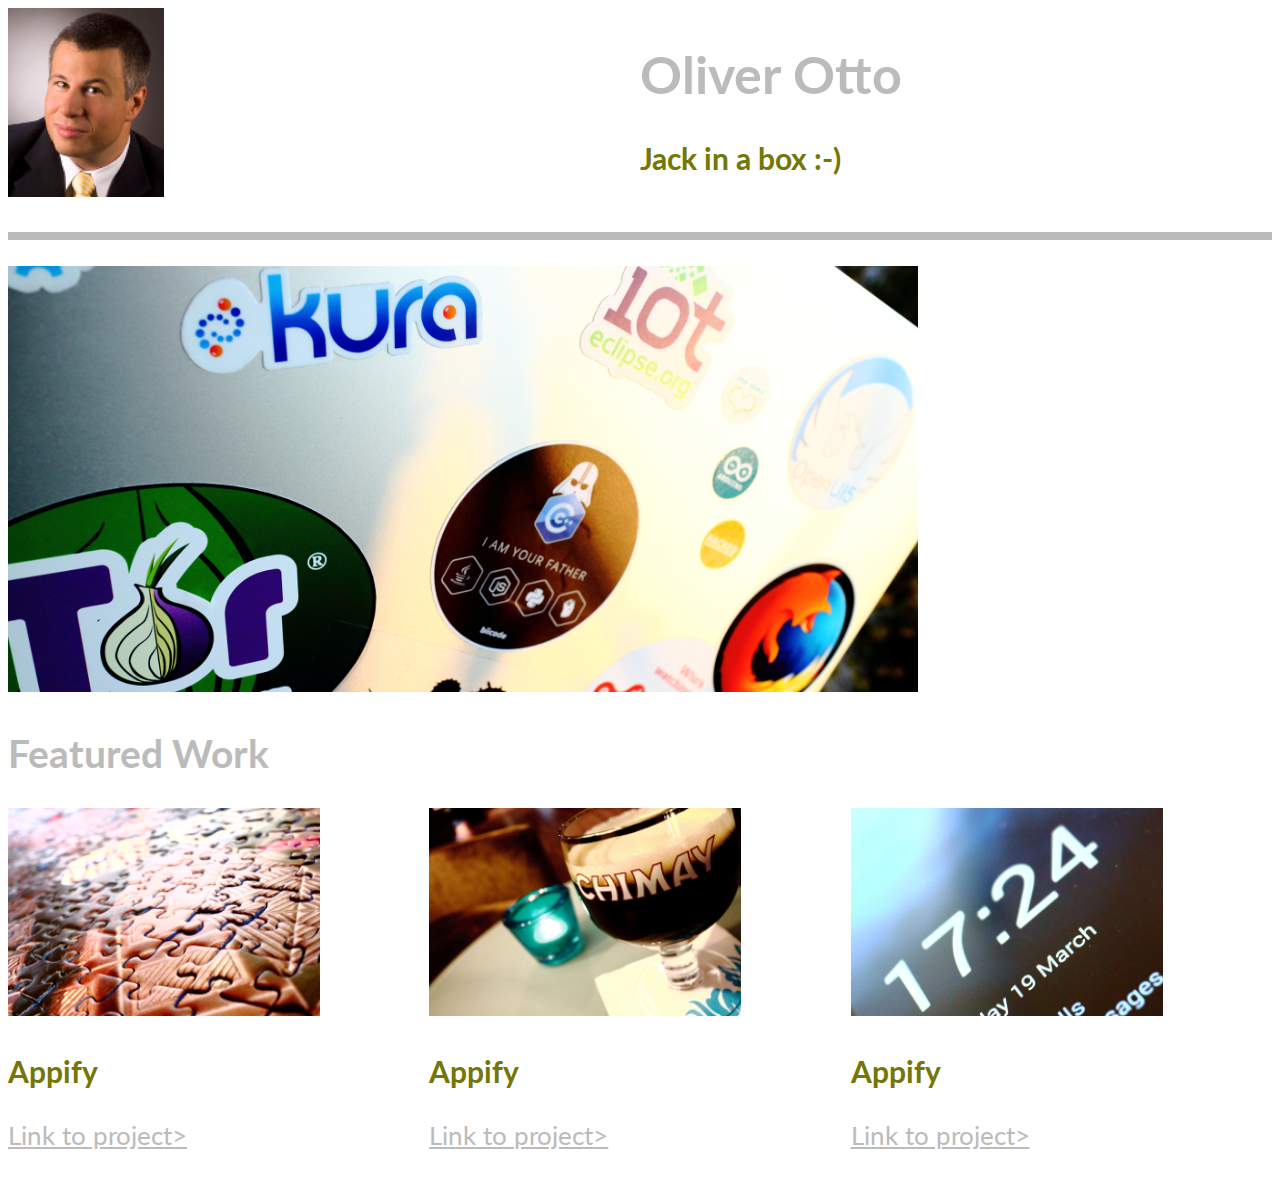
==== framework/index.html @ a053fed4 "version 0.9" ====
<!DOCTYPE HTML>
<html lang="en">
	<head>
		<link rel="stylesheet" type="text/css" href="css/main.css">
		<link href='http://fonts.googleapis.com/css?family=Lato' rel='stylesheet' type='text/css'>
		<meta name="robots" content="noindex,nofollow" />
		<meta name="viewport" content="width=320,initial-scale=1,minimum-scale=1" />
		<meta charset="UTF-8" />
		<title>Oliver Otto's Portfolio</title>	
	</head>

	<body>
	  <div class="grid">
		    <div class="row">
			    <div class="col-2">
			    	<IMG id="portrait" SRC="img/portrait.png" width="124" height="150" alt="portrait picture" >
			    </div>
			    <div class="col-4"></div>
			    <div class="col-6"><h1>Oliver Otto</h1><h3>Jack in a box :-)</h3></div>
		    </div>

		    <div class="row">
		    <div class="col-12">	
		    <p>	
		    <HR>
		    </p>
		    </div>	
		    </div>	
		    
		    <div class="row">
		      	<div class="col-12"><IMG id="main" SRC="img/main.png" width="1000" height="468" alt="main picture" ></div>
		    </div>
		      
		    <div class="row">
		      	<div class="col-12"><h2>Featured Work</h2></div>
		    </div>
		    	
		    <div class="row">
			    <div class="col-4"><IMG id="proj1" SRC="img/1.png" width="320" height="200" alt="project 1 picture" ><h3>Appify</h3><p><a href="http://github.com">Link to project></a></p></div>
			    <div class="col-4"><IMG id="proj2" SRC="img/2.png" width="320" height="200" alt="project 2 picture" ><h3>Appify</h3><p><a href="http://github.com">Link to project></a></p></div>
			    <div class="col-4"><IMG id="proj3" SRC="img/3.png" width="320" height="200" alt="project 3 picture" ><h3>Appify</h3><p><a href="http://github.com">Link to project></a></p></div>
		    </div>
		</div>
	</body>
</html>
---- framework/css/main.css ----
/* * {
	border: 1px solid red !important;
} */
* {
	-webkit-box-sizing: border-box;
	-moz-box-sizing: border-box;
	-ms-box-sizing: border-box;
	box-sizing: border-box;
}

*{
	font-family: 'Lato', sans-serif;
	background-color: #FFFFFF;
	/* font-size: 14px; */
	color: #BCBBBB;
}

body {
	font-size: 14px;
}

@media only screen and (min-width: 300px) and (max-width: 449px) {
	body {
		font-size: 10px;
	}
}

@media only screen and (min-width: 450px) and (max-width: 499px) {
	body {
		font-size: 12px;
	}
}

@media only screen and (min-width: 500px) and (max-width: 599px) {
	body {
		font-size: 14px;
	}
}

@media only screen and (min-width: 600px) and (max-width: 799px) {
	body {
		font-size: 16px;
	}
}

@media only screen and (min-width: 800px) and (max-width: 999px) {
	body {
		font-size: 18px;
	}
}

@media only screen and (min-width: 1000px) and (max-width: 1199px) {
	body {
		font-size: 22px;
	}
}

@media only screen and (min-width: 1200px) {
	body {
		font-size: 26px;
	}
}

h3{
	background-color: #FFFFFF;
	color: #747704;
}

hr{
background-color: #BCBBBB; 
color: #BCBBBB; 
border: 0; 
height: 0.3em; 
}

#portrait { 
	/* float: right; */
	width: 6em;
	height: auto;
}

#main { 
	/* float: right; */
	width: 35em;
	height: auto;
} 

#proj1 { 
	/* float: right; */
	width: 12em;
	height: auto;
} 

#proj2 { 
	/* float: right; */
	width: 12em;
	height: auto;
} 

#proj3 { 
	/* float: right; */
	width: 12em;
	height: auto;
}  

.row{
	width: 100%;
	display: flex;
	flex-wrap: wrap;
}

.col-1{
	width: 8.33%;
}

.col-2{
	width: 16.66%;
}

.col-3{
	width: 25%;
}

.col-4{
	width: 33.33%;
}

.col-5 {
    width: 41.66%;
}

.col-6 {
    width: 50%;
}

.col-7 {
    width: 58.33%;
}

.col-8 {
    width: 66.66%;
}

.col-9 {
    width: 75%;
}

.col-10 {
    width: 83.33%;
}

.col-11 {
    width: 91.66%;
}

.col-12 {
    width: 100%;
}
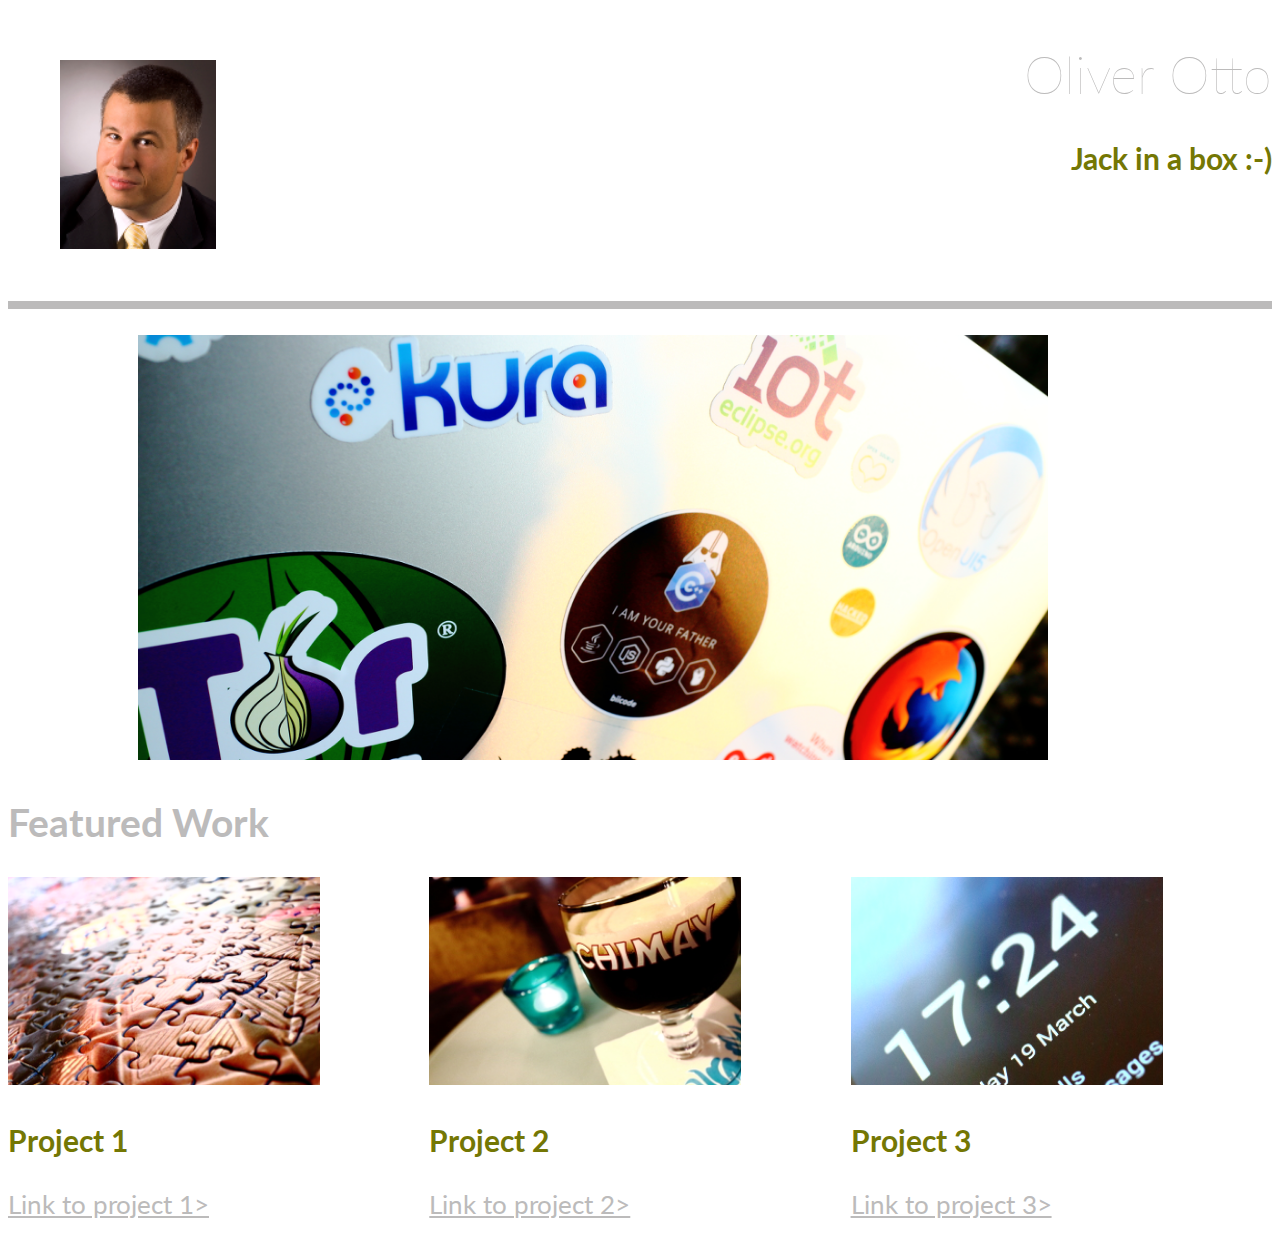
==== commit a1554560: "ver 1.0 - minor changes to h1" ====
--- a/framework/index.html
+++ b/framework/index.html
@@ -12,19 +12,21 @@
 	<body>
 	  <div class="grid">
 		    <div class="row">
-			    <div class="col-2">
-			    	<IMG id="portrait" SRC="img/portrait.png" width="124" height="150" alt="portrait picture" >
+			    <div class="col-6">
+			    	<IMG id="portrait" SRC="img/portrait.png" width="124" height="150" alt="portrait picture" align="left" >
 			    </div>
-			    <div class="col-4"></div>
-			    <div class="col-6"><h1>Oliver Otto</h1><h3>Jack in a box :-)</h3></div>
+			    <div class="col-6" id="mainheader">
+			    	<h1>Oliver Otto</h1>
+			    	<h3>Jack in a box :-)</h3>
+			    </div>
 		    </div>
 
 		    <div class="row">
-		    <div class="col-12">	
-		    <p>	
-		    <HR>
-		    </p>
-		    </div>	
+		    	<div class="col-12">	
+		    		<p>	
+		    			<HR>
+		    		</p>
+		    	</div>	
 		    </div>	
 		    
 		    <div class="row">
@@ -36,9 +38,9 @@
 		    </div>
 		    	
 		    <div class="row">
-			    <div class="col-4"><IMG id="proj1" SRC="img/1.png" width="320" height="200" alt="project 1 picture" ><h3>Appify</h3><p><a href="http://github.com">Link to project></a></p></div>
-			    <div class="col-4"><IMG id="proj2" SRC="img/2.png" width="320" height="200" alt="project 2 picture" ><h3>Appify</h3><p><a href="http://github.com">Link to project></a></p></div>
-			    <div class="col-4"><IMG id="proj3" SRC="img/3.png" width="320" height="200" alt="project 3 picture" ><h3>Appify</h3><p><a href="http://github.com">Link to project></a></p></div>
+			    <div class="col-4"><IMG id="proj1" SRC="img/1.png" width="320" height="200" alt="project 1 picture" ><h3>Project 1</h3><p><a href="http://github.com">Link to project 1></a></p></div>
+			    <div class="col-4"><IMG id="proj2" SRC="img/2.png" width="320" height="200" alt="project 2 picture" ><h3>Project 2</h3><p><a href="http://github.com">Link to project 2></a></p></div>
+			    <div class="col-4"><IMG id="proj3" SRC="img/3.png" width="320" height="200" alt="project 3 picture" ><h3>Project 3</h3><p><a href="http://github.com">Link to project 3></a></p></div>
 		    </div>
 		</div>
 	</body>
--- a/framework/css/main.css
+++ b/framework/css/main.css
@@ -73,34 +73,48 @@
 height: 0.3em; 
 }
 
+#mainheader h1{
+	text-align: right;
+	font-weight: 100;
+}
+
+#mainheader h3{
+	text-align: right;
+}
+
 #portrait { 
 	/* float: right; */
 	width: 6em;
 	height: auto;
+	margin: 2em 1em 1em 2em;
 }
 
 #main { 
 	/* float: right; */
 	width: 35em;
 	height: auto;
+	margin: 0em 5em 0em 5em;
 } 
 
 #proj1 { 
 	/* float: right; */
 	width: 12em;
 	height: auto;
+	/*margin: 1em 1em 1em 1em;*/
 } 
 
 #proj2 { 
 	/* float: right; */
 	width: 12em;
 	height: auto;
+	/*margin: 1em 1em 1em 1em;*/
 } 
 
 #proj3 { 
 	/* float: right; */
 	width: 12em;
 	height: auto;
+	/*margin: 1em 1em 1em 1em;*/
 }  
 
 .row{
